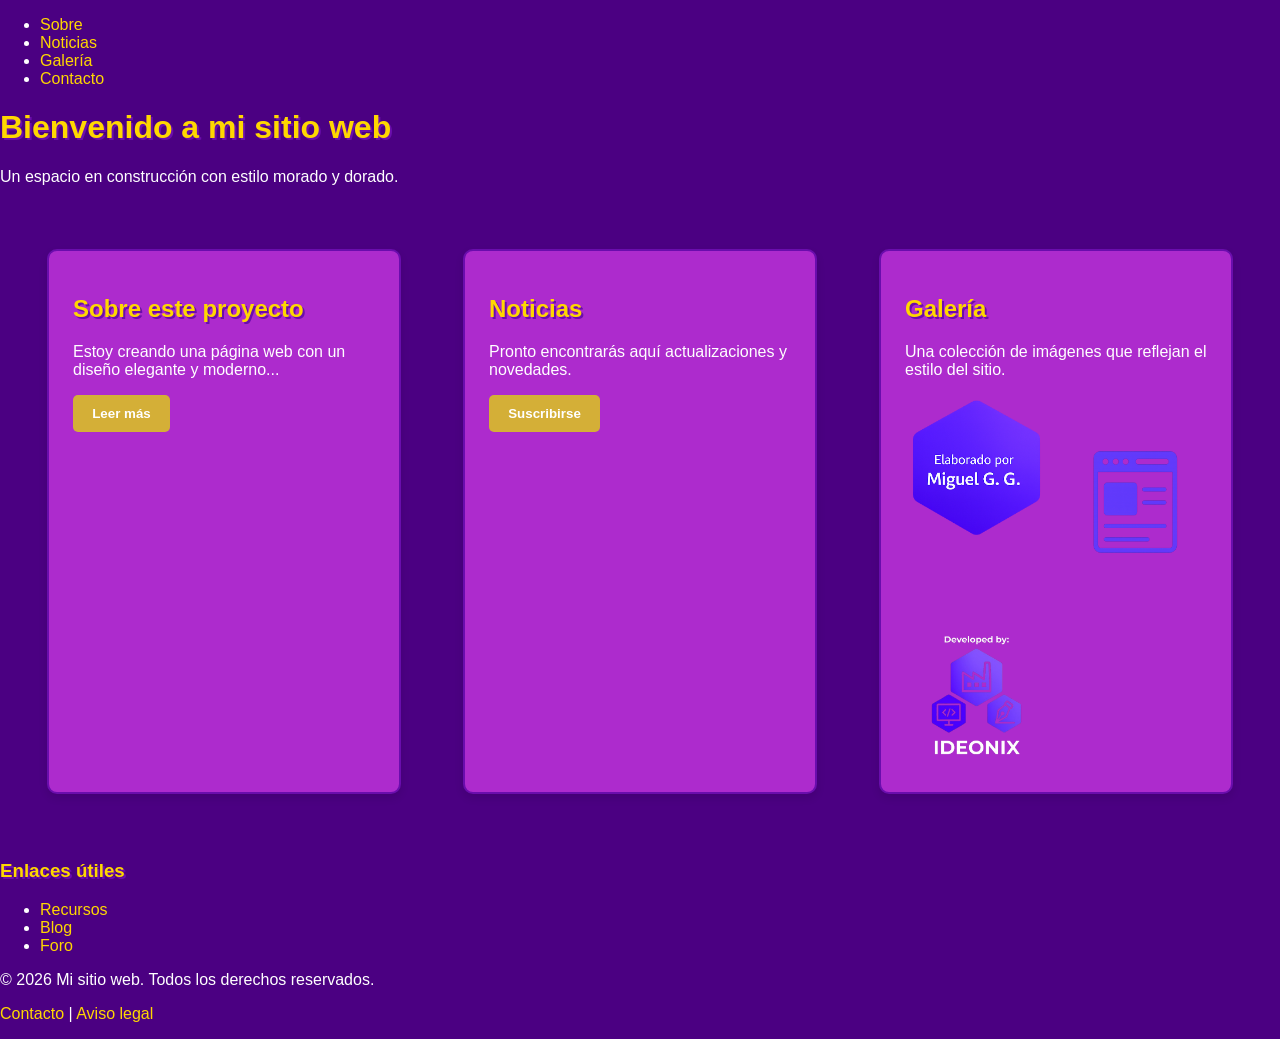
==== index.html @ 53457758 "Grid practica" ====
<!DOCTYPE html>
<html lang="es">
<head>
    <meta charset="UTF-8">
    <title>Mi sitio elegante</title>
    <link rel="stylesheet" href="styles.css">
</head>
<body>
    <!-- Encabezado principal -->
    <header>
        <nav>
            <ul>
                <li><a href="acerca.html">Sobre</a></li>
                <li><a href="noticias.html">Noticias</a></li>
                <li><a href="#galeria">Galería</a></li>
                <li><a href="contacto.html">Contacto</a></li>
            </ul>
        </nav>
        <h1>Bienvenido a mi sitio web</h1>
        <p>Un espacio en construcción con estilo morado y dorado.</p>
    </header>

    <!-- Sección de contenido -->
    <main>
        <main class="grid-container">
    <section class="card">
        <h2>Sobre este proyecto</h2>
        <p>Estoy creando una página web con un diseño elegante y moderno...</p>
        <button>Leer más</button>
    </section>

    <section class="card">
        <h2>Noticias</h2>
        <p>Pronto encontrarás aquí actualizaciones y novedades.</p>
        <button>Suscribirse</button>
    </section>

    <section class="card">
        <h2>Galería</h2>
        <p>Una colección de imágenes que reflejan el estilo del sitio.</p>
        <div class="gallery">
            <img src="/images/img1.png" alt="Imagen elegante 1">
            <img src="/images/img2.png" alt="Imagen elegante 2">
            <img src="/images/img3.png" alt="Imagen elegante 3">
        </div>
    </section>
</main>


        <aside class="sidebar">
            <h3>Enlaces útiles</h3>
            <ul>
                <li><a href="#">Recursos</a></li>
                <li><a href="#">Blog</a></li>
                <li><a href="#">Foro</a></li>
            </ul>
        </aside>
    </main>

    <!-- Pie de página -->
    <footer>
        <p>&copy; 2026 Mi sitio web. Todos los derechos reservados.</p>
        <p><a href="#contacto">Contacto</a> | <a href="#">Aviso legal</a></p>
    </footer>
</body>
</html>
---- styles.css ----
/* Paleta principal */
:root {
  --morado: #6a0dad;
  --morado-oscuro: #4b0082;
  --dorado: #ffd700;
  --dorado-suave: #f5e1a4;
  --blanco: #ffffff;
}

/* Estilo general */
body {
  font-family: 'Segoe UI', sans-serif;
  background: var(--morado-oscuro);
  color: var(--blanco);
  margin: 0;
  padding: 0;
}

/* Encabezados */
h1, h2, h3 {
  color: var(--dorado);
  text-shadow: 2px 2px var(--morado);
}

/* Botones */
button {
  background: var(--morado);
  color: var(--dorado);
  border: 2px solid var(--dorado);
  padding: 10px 20px;
  border-radius: 8px;
  cursor: pointer;
  transition: 0.3s;
}

button:hover {
  background: var(--dorado);
  color: var(--morado-oscuro);
}

/* Tarjetas */
.card {
  background: var(--morado);
  border: 1px solid var(--dorado);
  border-radius: 10px;
  padding: 20px;
  margin: 15px;
  box-shadow: 0 4px 8px rgba(255, 215, 0, 0.3);
}

/* Links */
a {
  color: var(--dorado);
  text-decoration: none;
}

a:hover {
  color: var(--dorado-suave);
  text-decoration: underline;
}

/* Contenedor principal con grid */
.grid-container {
    display: grid;
    grid-template-columns: repeat(auto-fit, minmax(300px, 1fr));
    gap: 2rem;
    padding: 2rem;
    background-color: #4b0082;
}

/* Tarjetas */
.card {
    background-color: #ad2bcd;
    border: 2px solid #6a0dad; /* morado */
    border-radius: 10px;
    padding: 1.5rem;
    box-shadow: 0 4px 8px rgba(0,0,0,0.1);
}

/* Botones */
button {
    background-color: #d4af37; /* dorado */
    color: #fff;
    border: none;
    padding: 0.7rem 1.2rem;
    border-radius: 5px;
    cursor: pointer;
    font-weight: bold;
}

button:hover {
    background-color: #b8860b;
}

/* Galería interna con grid */
.gallery {
    display: grid;
    grid-template-columns: repeat(auto-fit, minmax(120px, 1fr));
    gap: 1rem;
    margin-top: 1rem;
}

.gallery img {
    width: 100%;
    border-radius: 8px;
}

/* Formulario con grid */
.contact-form {
    display: grid;
    grid-template-columns: 1fr 2fr; /* columna para etiquetas y otra más amplia para inputs */
    gap: 1rem 1.5rem;
    align-items: center;
    margin-top: 1rem;
}

/* Etiquetas alineadas a la derecha */
.contact-form label {
    text-align: right;
    font-weight: bold;
    color: #6a0dad; /* morado */
}

/* Inputs y textarea ocupan toda la columna */
.contact-form input,
.contact-form textarea {
    width: 100%;
    padding: 0.6rem;
    border: 1px solid #ccc;
    border-radius: 6px;
    font-family: inherit;
}

/* Botón ocupa las dos columnas */
.contact-form button {
    grid-column: 1 / span 2;
    background-color: #d4af37; /* dorado */
    color: #fff;
    border: none;
    padding: 0.8rem 1.2rem;
    border-radius: 6px;
    cursor: pointer;
    font-weight: bold;
    margin-top: 1rem;
}

.contact-form button:hover {
    background-color: #b8860b;
}
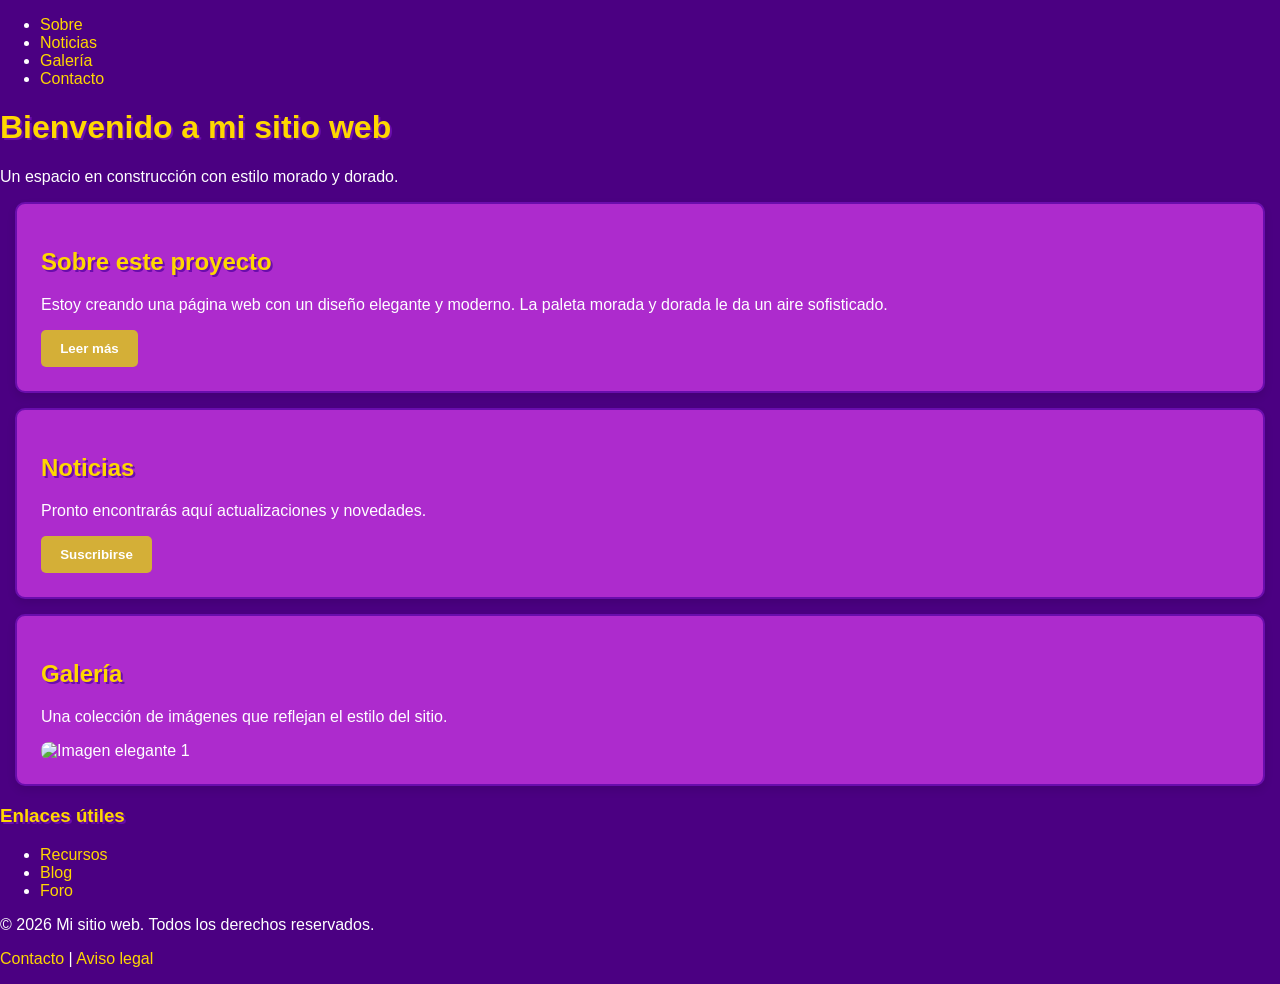
==== commit 2dc3dd4c: "flexbox" ====
--- a/index.html
+++ b/index.html
@@ -10,10 +10,10 @@
     <header>
         <nav>
             <ul>
-                <li><a href="acerca.html">Sobre</a></li>
-                <li><a href="noticias.html">Noticias</a></li>
+                <li><a href="#sobre">Sobre</a></li>
+                <li><a href="#noticias">Noticias</a></li>
                 <li><a href="#galeria">Galería</a></li>
-                <li><a href="contacto.html">Contacto</a></li>
+                <li><a href="#contacto">Contacto</a></li>
             </ul>
         </nav>
         <h1>Bienvenido a mi sitio web</h1>
@@ -22,30 +22,26 @@
 
     <!-- Sección de contenido -->
     <main>
-        <main class="grid-container">
-    <section class="card">
-        <h2>Sobre este proyecto</h2>
-        <p>Estoy creando una página web con un diseño elegante y moderno...</p>
-        <button>Leer más</button>
-    </section>
+        <section id="sobre" class="card">
+            <h2>Sobre este proyecto</h2>
+            <p>Estoy creando una página web con un diseño elegante y moderno. 
+               La paleta morada y dorada le da un aire sofisticado.</p>
+            <button>Leer más</button>
+        </section>
 
-    <section class="card">
-        <h2>Noticias</h2>
-        <p>Pronto encontrarás aquí actualizaciones y novedades.</p>
-        <button>Suscribirse</button>
-    </section>
+        <section id="noticias" class="card">
+            <h2>Noticias</h2>
+            <p>Pronto encontrarás aquí actualizaciones y novedades.</p>
+            <button>Suscribirse</button>
+        </section>
 
-    <section class="card">
-        <h2>Galería</h2>
-        <p>Una colección de imágenes que reflejan el estilo del sitio.</p>
-        <div class="gallery">
-            <img src="/images/img1.png" alt="Imagen elegante 1">
-            <img src="/images/img2.png" alt="Imagen elegante 2">
-            <img src="/images/img3.png" alt="Imagen elegante 3">
-        </div>
-    </section>
-</main>
-
+        <section id="galeria" class="card">
+            <h2>Galería</h2>
+            <p>Una colección de imágenes que reflejan el estilo del sitio.</p>
+            <div class="gallery">
+                <img src="img1.png" alt="Imagen elegante 1">
+            </div>
+        </section>
 
         <aside class="sidebar">
             <h3>Enlaces útiles</h3>
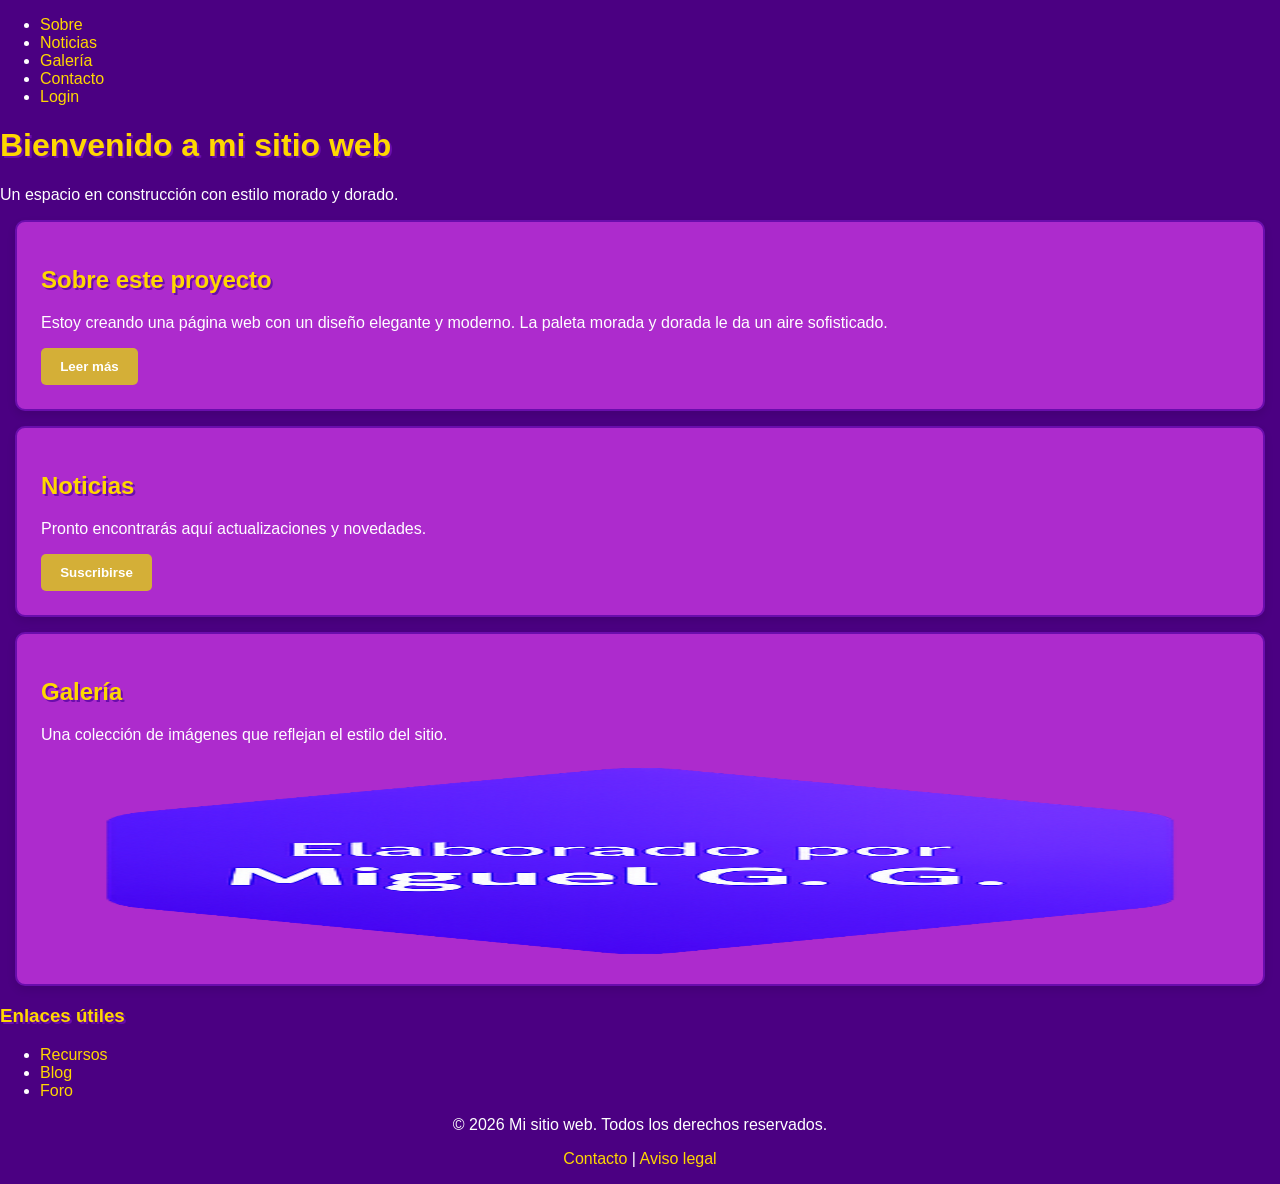
==== commit 87c3c8a6: "Borrador" ====
--- a/index.html
+++ b/index.html
@@ -10,10 +10,11 @@
     <header>
         <nav>
             <ul>
-                <li><a href="#sobre">Sobre</a></li>
-                <li><a href="#noticias">Noticias</a></li>
+                <li><a href="acerca.html">Sobre</a></li>
+                <li><a href="noticias.html">Noticias</a></li>
                 <li><a href="#galeria">Galería</a></li>
-                <li><a href="#contacto">Contacto</a></li>
+                <li><a href="contacto.html">Contacto</a></li>
+                <li><a href="login.html">Login</a></li>
             </ul>
         </nav>
         <h1>Bienvenido a mi sitio web</h1>
@@ -39,7 +40,7 @@
             <h2>Galería</h2>
             <p>Una colección de imágenes que reflejan el estilo del sitio.</p>
             <div class="gallery">
-                <img src="img1.png" alt="Imagen elegante 1">
+                <img src="/images/img1.png" alt="Imagen elegante 1" height="200px">
             </div>
         </section>
 
@@ -54,9 +55,11 @@
     </main>
 
     <!-- Pie de página -->
+    <center>
     <footer>
         <p>&copy; 2026 Mi sitio web. Todos los derechos reservados.</p>
-        <p><a href="#contacto">Contacto</a> | <a href="#">Aviso legal</a></p>
+        <p><a href="contacto.html">Contacto</a> | <a href="#">Aviso legal</a></p>
     </footer>
+    </center>
 </body>
 </html>
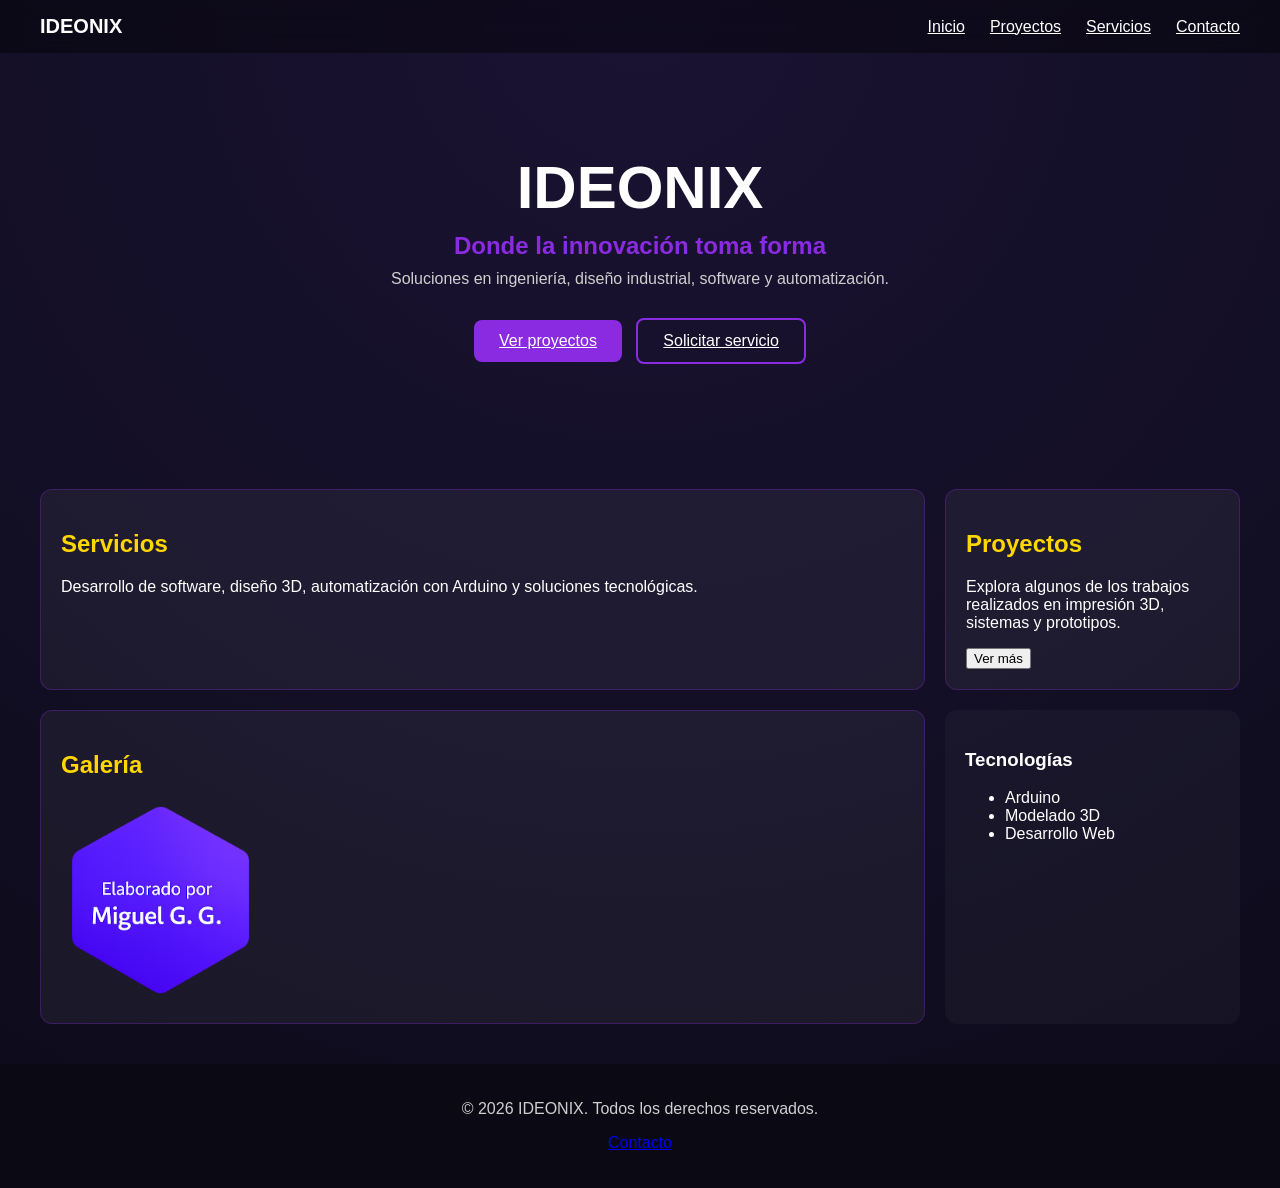
==== commit bc92a408: "Cambios necesarios 1 Sensei ya lo enfoque mas a algo en concreto" ====
--- a/index.html
+++ b/index.html
@@ -2,64 +2,74 @@
 <html lang="es">
 <head>
     <meta charset="UTF-8">
-    <title>Mi sitio elegante</title>
+    <title>IDEONIX</title>
     <link rel="stylesheet" href="styles.css">
+    <link rel="icon" href="/images/icono.png" type="image/x-icon">
 </head>
 <body>
-    <!-- Encabezado principal -->
-    <header>
-        <nav>
-            <ul>
-                <li><a href="acerca.html">Sobre</a></li>
-                <li><a href="noticias.html">Noticias</a></li>
-                <li><a href="#galeria">Galería</a></li>
-                <li><a href="contacto.html">Contacto</a></li>
-                <li><a href="login.html">Login</a></li>
-            </ul>
-        </nav>
-        <h1>Bienvenido a mi sitio web</h1>
-        <p>Un espacio en construcción con estilo morado y dorado.</p>
-    </header>
 
-    <!-- Sección de contenido -->
-    <main>
-        <section id="sobre" class="card">
-            <h2>Sobre este proyecto</h2>
-            <p>Estoy creando una página web con un diseño elegante y moderno. 
-               La paleta morada y dorada le da un aire sofisticado.</p>
-            <button>Leer más</button>
-        </section>
+<!-- NAVBAR -->
+<header class="navbar">
+    <div class="logo">IDEONIX</div>
+    <nav>
+        <ul>
+            <li><a href="#">Inicio</a></li>
+            <li><a href="#proyectos">Proyectos</a></li>
+            <li><a href="#servicios">Servicios</a></li>
+            <li><a href="#contacto">Contacto</a></li>
+        </ul>
+    </nav>
+</header>
 
-        <section id="noticias" class="card">
-            <h2>Noticias</h2>
-            <p>Pronto encontrarás aquí actualizaciones y novedades.</p>
-            <button>Suscribirse</button>
-        </section>
+<!-- HERO -->
+<section class="hero">
+    <h1>IDEONIX</h1>
+    <h2>Donde la innovación toma forma</h2>
+    <p>Soluciones en ingeniería, diseño industrial, software y automatización.</p>
+    
+    <div class="cta">
+        <a href="#proyectos" class="btn">Ver proyectos</a>
+        <a href="#contacto" class="btn btn-outline">Solicitar servicio</a>
+    </div>
+</section>
 
-        <section id="galeria" class="card">
-            <h2>Galería</h2>
-            <p>Una colección de imágenes que reflejan el estilo del sitio.</p>
-            <div class="gallery">
-                <img src="/images/img1.png" alt="Imagen elegante 1" height="200px">
-            </div>
-        </section>
+<!-- CONTENIDO -->
+<main>
 
-        <aside class="sidebar">
-            <h3>Enlaces útiles</h3>
-            <ul>
-                <li><a href="#">Recursos</a></li>
-                <li><a href="#">Blog</a></li>
-                <li><a href="#">Foro</a></li>
-            </ul>
-        </aside>
-    </main>
+    <section id="servicios" class="card">
+        <h2>Servicios</h2>
+        <p>Desarrollo de software, diseño 3D, automatización con Arduino y soluciones tecnológicas.</p>
+    </section>
 
-    <!-- Pie de página -->
-    <center>
-    <footer>
-        <p>&copy; 2026 Mi sitio web. Todos los derechos reservados.</p>
-        <p><a href="contacto.html">Contacto</a> | <a href="#">Aviso legal</a></p>
-    </footer>
-    </center>
+    <section id="proyectos" class="card">
+        <h2>Proyectos</h2>
+        <p>Explora algunos de los trabajos realizados en impresión 3D, sistemas y prototipos.</p>
+        <button>Ver más</button>
+    </section>
+
+    <section id="galeria" class="card">
+        <h2>Galería</h2>
+        <div class="gallery">
+            <img src="/images/img1.png" alt="Proyecto 1" height="200px">
+        </div>
+    </section>
+
+    <aside class="sidebar">
+        <h3>Tecnologías</h3>
+        <ul>
+            <li>Arduino</li>
+            <li>Modelado 3D</li>
+            <li>Desarrollo Web</li>
+        </ul>
+    </aside>
+
+</main>
+
+<!-- FOOTER -->
+<footer>
+    <p>&copy; 2026 IDEONIX. Todos los derechos reservados.</p>
+    <p><a href="#contacto">Contacto</a></p>
+</footer>
+
 </body>
 </html>
--- a/styles.css
+++ b/styles.css
@@ -1,149 +1,159 @@
-/* Paleta principal */
+/* PALETA */
 :root {
   --morado: #6a0dad;
-  --morado-oscuro: #4b0082;
+  --morado-oscuro: #0d0b1a;
+  --morado-neon: #8a2be2;
   --dorado: #ffd700;
-  --dorado-suave: #f5e1a4;
   --blanco: #ffffff;
+  --gris: #cfcfcf;
 }
 
-/* Estilo general */
+/* GENERAL */
 body {
   font-family: 'Segoe UI', sans-serif;
-  background: var(--morado-oscuro);
+  background: radial-gradient(circle at top, #1a1333, #0d0b1a);
   color: var(--blanco);
   margin: 0;
-  padding: 0;
 }
 
-/* Encabezados */
-h1, h2, h3 {
-  color: var(--dorado);
-  text-shadow: 2px 2px var(--morado);
+/* NAVBAR */
+.navbar {
+  display: flex;
+  justify-content: space-between;
+  align-items: center;
+  padding: 15px 40px;
+  background: rgba(0, 0, 0, 0.4);
+  backdrop-filter: blur(10px);
 }
 
-/* Botones */
-button {
-  background: var(--morado);
-  color: var(--dorado);
-  border: 2px solid var(--dorado);
-  padding: 10px 20px;
-  border-radius: 8px;
-  cursor: pointer;
+.navbar .logo {
+  font-weight: bold;
+  font-size: 20px;
+  color: var(--blanco);
+}
+
+.navbar ul {
+  list-style: none;
+  display: flex;
+  gap: 25px;
+  margin: 0;
+}
+
+.navbar a {
+  color: var(--blanco);
   transition: 0.3s;
 }
 
-button:hover {
+.navbar a:hover {
+  color: var(--morado-neon);
+}
+
+/* HERO */
+.hero {
+  text-align: center;
+  padding: 100px 20px 80px;
+}
+
+.hero h1 {
+  font-size: 60px;
+  margin: 0;
+  color: var(--blanco);
+}
+
+.hero h2 {
+  color: var(--morado-neon);
+  margin: 10px 0;
+}
+
+.hero p {
+  color: var(--gris);
+  max-width: 600px;
+  margin: 0 auto 25px;
+}
+
+/* BOTONES */
+.btn {
+  display: inline-block;
+  background: var(--morado-neon);
+  color: white;
+  padding: 12px 25px;
+  border-radius: 8px;
+  margin: 5px;
+  transition: 0.3s;
+}
+
+.btn:hover {
   background: var(--dorado);
   color: var(--morado-oscuro);
 }
 
-/* Tarjetas */
-.card {
-  background: var(--morado);
-  border: 1px solid var(--dorado);
-  border-radius: 10px;
-  padding: 20px;
-  margin: 15px;
-  box-shadow: 0 4px 8px rgba(255, 215, 0, 0.3);
+.btn-outline {
+  border: 2px solid var(--morado-neon);
+  background: transparent;
 }
 
-/* Links */
-a {
-  color: var(--dorado);
-  text-decoration: none;
+.btn-outline:hover {
+  background: var(--morado-neon);
 }
 
-a:hover {
-  color: var(--dorado-suave);
-  text-decoration: underline;
+/* MAIN */
+main {
+  display: grid;
+  grid-template-columns: 3fr 1fr;
+  padding: 40px;
+  gap: 20px;
 }
 
-/* Contenedor principal con grid */
-.grid-container {
-    display: grid;
-    grid-template-columns: repeat(auto-fit, minmax(300px, 1fr));
-    gap: 2rem;
-    padding: 2rem;
-    background-color: #4b0082;
+/* TARJETAS */
+.card {
+  background: rgba(255, 255, 255, 0.05);
+  border: 1px solid rgba(138, 43, 226, 0.3);
+  border-radius: 12px;
+  padding: 20px;
+  transition: 0.3s;
 }
 
-/* Tarjetas */
-.card {
-    background-color: #ad2bcd;
-    border: 2px solid #6a0dad; /* morado */
-    border-radius: 10px;
-    padding: 1.5rem;
-    box-shadow: 0 4px 8px rgba(0,0,0,0.1);
+.card:hover {
+  transform: translateY(-5px);
+  box-shadow: 0 0 20px rgba(138, 43, 226, 0.4);
 }
 
-/* Botones */
-button {
-    background-color: #d4af37; /* dorado */
-    color: #fff;
-    border: none;
-    padding: 0.7rem 1.2rem;
-    border-radius: 5px;
-    cursor: pointer;
-    font-weight: bold;
+.card h2 {
+  color: var(--dorado);
 }
 
-button:hover {
-    background-color: #b8860b;
+/* SIDEBAR */
+.sidebar {
+  background: rgba(255, 255, 255, 0.03);
+  padding: 20px;
+  border-radius: 12px;
 }
 
-/* Galería interna con grid */
-.gallery {
-    display: grid;
-    grid-template-columns: repeat(auto-fit, minmax(120px, 1fr));
-    gap: 1rem;
-    margin-top: 1rem;
+/* GALERÍA */
+.gallery img {
+  border-radius: 10px;
+  transition: 0.3s;
 }
 
-.gallery img {
-    width: 100%;
-    border-radius: 8px;
+.gallery img:hover {
+  transform: scale(1.05);
 }
 
-/* Formulario con grid */
-.contact-form {
-    display: grid;
-    grid-template-columns: 1fr 2fr; /* columna para etiquetas y otra más amplia para inputs */
-    gap: 1rem 1.5rem;
-    align-items: center;
-    margin-top: 1rem;
+/* FOOTER */
+footer {
+  text-align: center;
+  padding: 20px;
+  background: #0a0914;
+  color: var(--gris);
 }
 
-/* Etiquetas alineadas a la derecha */
-.contact-form label {
-    text-align: right;
-    font-weight: bold;
-    color: #6a0dad; /* morado */
-}
+/* RESPONSIVE */
+@media (max-width: 768px) {
+  main {
+    grid-template-columns: 1fr;
+  }
 
-/* Inputs y textarea ocupan toda la columna */
-.contact-form input,
-.contact-form textarea {
-    width: 100%;
-    padding: 0.6rem;
-    border: 1px solid #ccc;
-    border-radius: 6px;
-    font-family: inherit;
-}
-
-/* Botón ocupa las dos columnas */
-.contact-form button {
-    grid-column: 1 / span 2;
-    background-color: #d4af37; /* dorado */
-    color: #fff;
-    border: none;
-    padding: 0.8rem 1.2rem;
-    border-radius: 6px;
-    cursor: pointer;
-    font-weight: bold;
-    margin-top: 1rem;
-}
-
-.contact-form button:hover {
-    background-color: #b8860b;
+  .hero h1 {
+    font-size: 40px;
+  }
 }
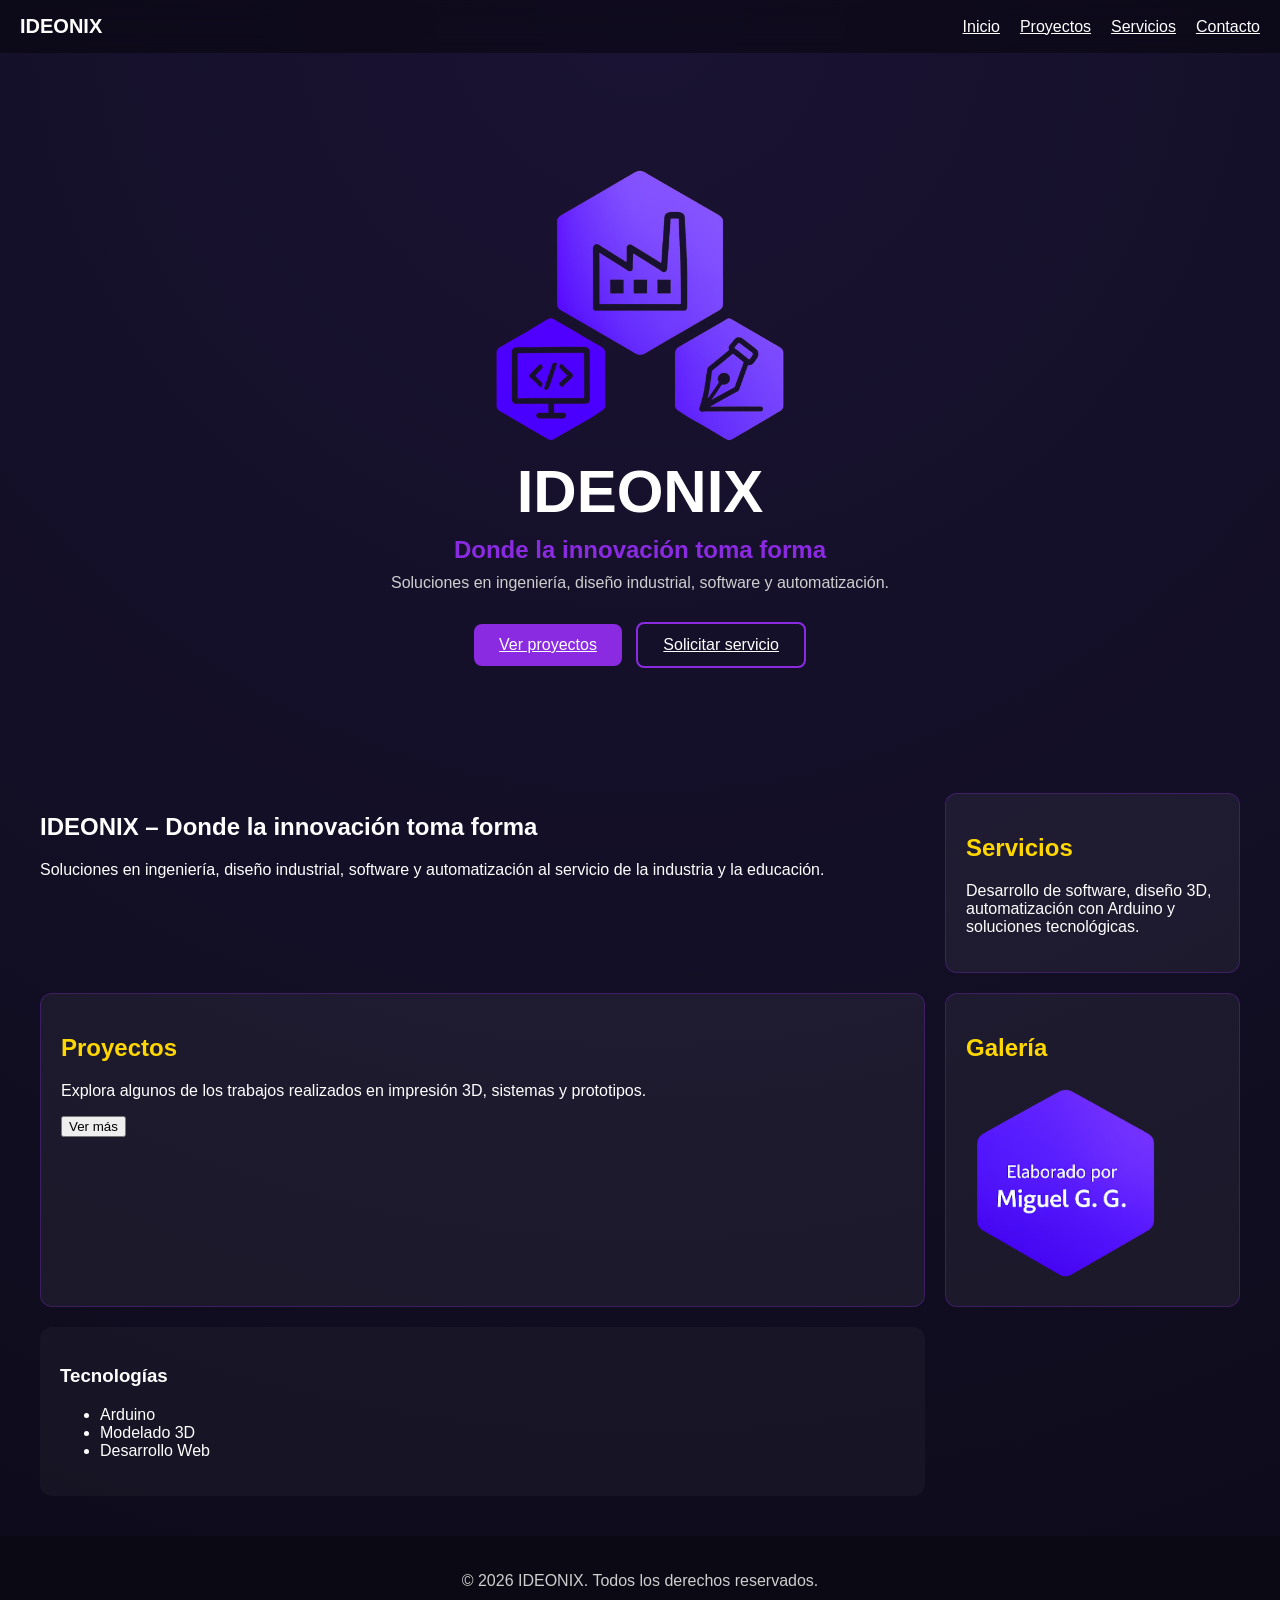
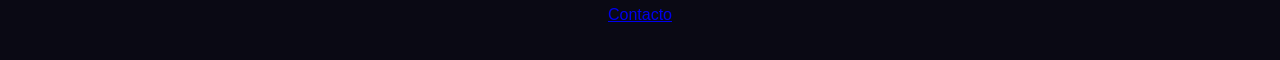
==== commit b8936d0d: "Ajustes" ====
--- a/index.html
+++ b/index.html
@@ -4,25 +4,31 @@
     <meta charset="UTF-8">
     <title>IDEONIX</title>
     <link rel="stylesheet" href="styles.css">
-    <link rel="icon" href="/images/icono.png" type="image/x-icon">
+    <link rel="icon" href="images/icono.png" type="image/x-icon">
 </head>
 <body>
 
 <!-- NAVBAR -->
 <header class="navbar">
     <div class="logo">IDEONIX</div>
-    <nav>
+
+    <button class="menu-toggle" id="menu-toggle">
+        ☰
+    </button>
+
+    <nav id="nav-menu">
         <ul>
-            <li><a href="#">Inicio</a></li>
-            <li><a href="#proyectos">Proyectos</a></li>
-            <li><a href="#servicios">Servicios</a></li>
-            <li><a href="#contacto">Contacto</a></li>
+            <li><a href="index.html">Inicio</a></li>
+            <li><a href="index.html#proyectos">Proyectos</a></li>
+            <li><a href="index.html#servicios">Servicios</a></li>
+            <li><a href="contacto.html">Contacto</a></li>
         </ul>
     </nav>
 </header>
 
 <!-- HERO -->
 <section class="hero">
+    <img src="images/icono.png" class="icon-main">
     <h1>IDEONIX</h1>
     <h2>Donde la innovación toma forma</h2>
     <p>Soluciones en ingeniería, diseño industrial, software y automatización.</p>
@@ -36,6 +42,11 @@
 <!-- CONTENIDO -->
 <main>
 
+    <section id="servicios" class="info">
+        <h2>IDEONIX – Donde la innovación toma forma</h2>
+        <p>Soluciones en ingeniería, diseño industrial, software y automatización al servicio de la industria y la educación.</p>
+    </section>
+    
     <section id="servicios" class="card">
         <h2>Servicios</h2>
         <p>Desarrollo de software, diseño 3D, automatización con Arduino y soluciones tecnológicas.</p>
--- a/styles.css
+++ b/styles.css
@@ -48,6 +48,56 @@
   color: var(--morado-neon);
 }
 
+.navbar {
+  display: flex;
+  justify-content: space-between;
+  align-items: center;
+  padding: 15px 20px;
+}
+
+.navbar ul {
+  display: flex;
+  gap: 20px;
+  list-style: none;
+}
+
+/* BOTÓN HAMBURGUESA */
+.menu-toggle {
+  display: none;
+  font-size: 25px;
+  background: none;
+  border: none;
+  color: white;
+  cursor: pointer;
+}
+
+/* MOBILE */
+@media (max-width: 768px) {
+  .menu-toggle {
+    display: block;
+  }
+
+  #nav-menu {
+    position: absolute;
+    top: 60px;
+    right: 0;
+    background: #0d0b1a;
+    width: 200px;
+    display: none;
+    flex-direction: column;
+    padding: 20px;
+  }
+
+  #nav-menu ul {
+    flex-direction: column;
+    gap: 15px;
+  }
+
+  #nav-menu.active {
+    display: flex;
+  }
+}
+
 /* HERO */
 .hero {
   text-align: center;
@@ -147,6 +197,11 @@
   color: var(--gris);
 }
 
+/* IMAGENES*/
+.icon-main {
+  height: 300px;
+}
+
 /* RESPONSIVE */
 @media (max-width: 768px) {
   main {
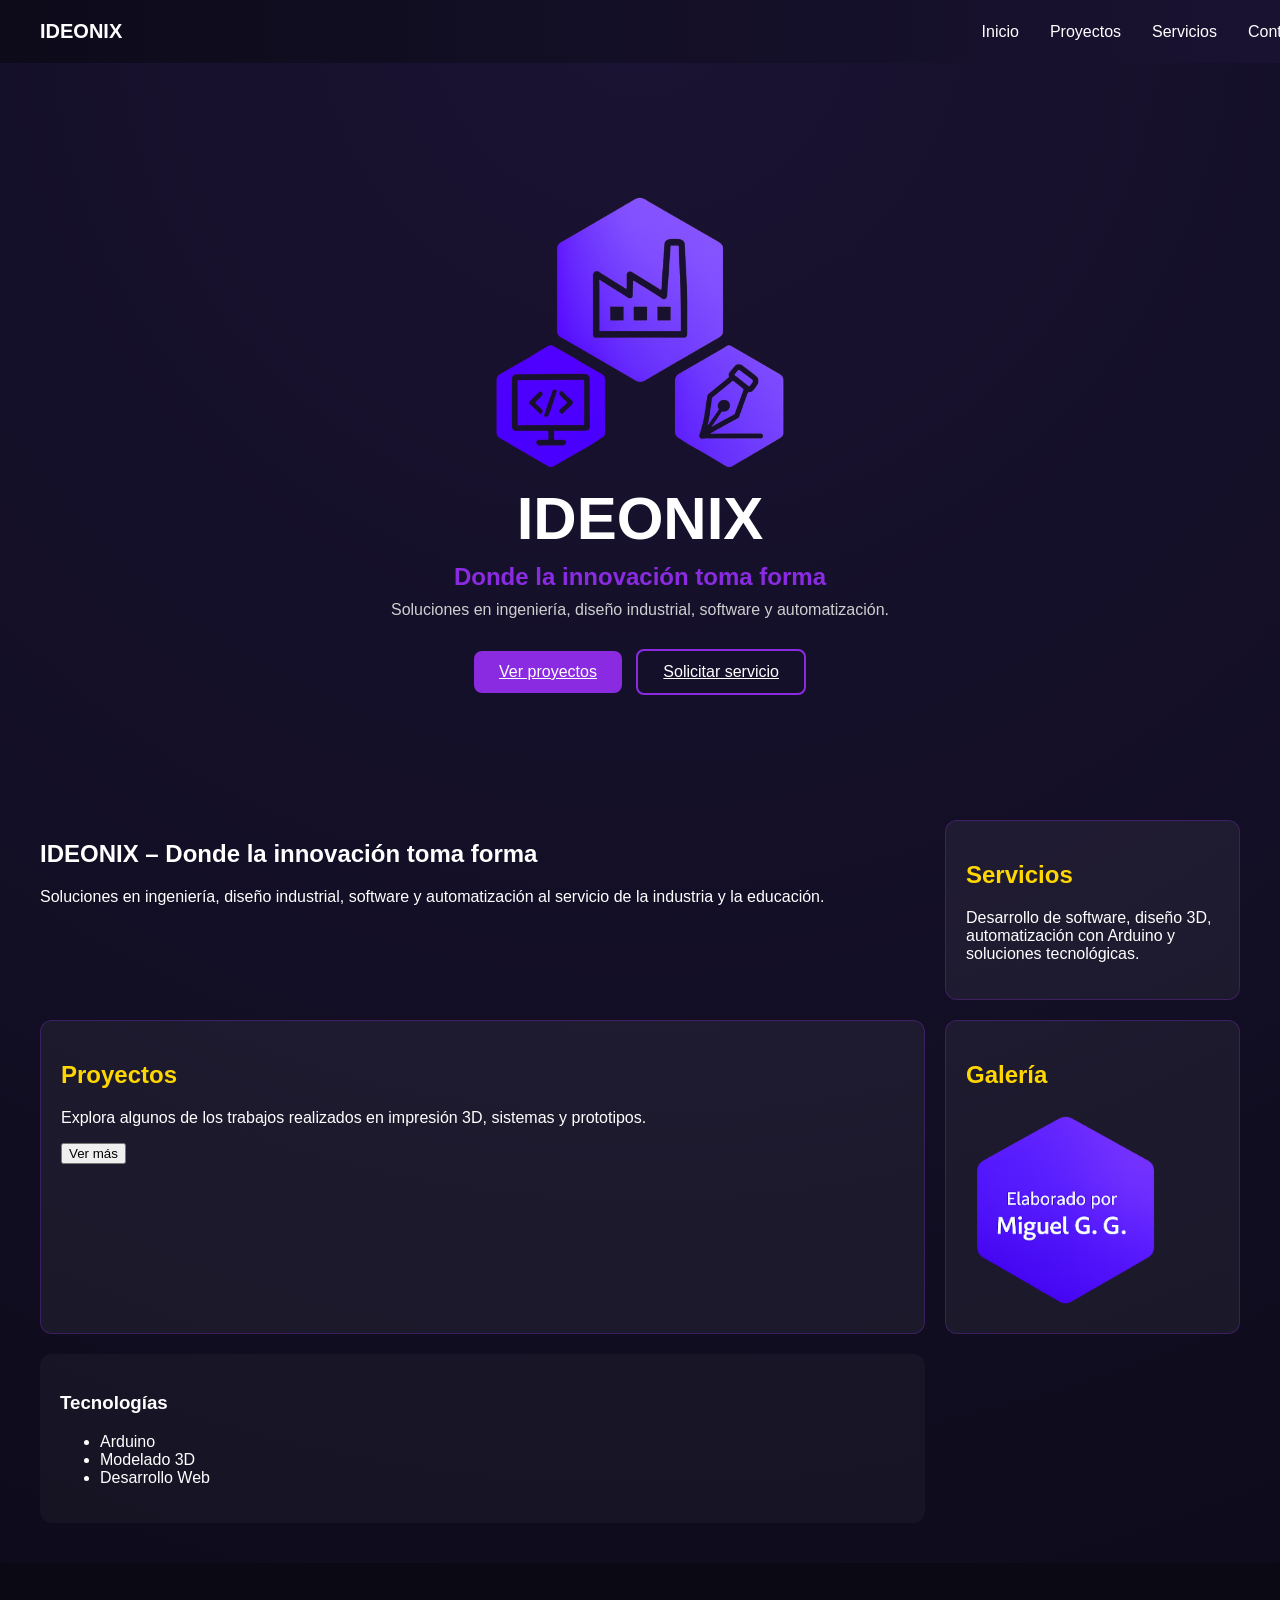
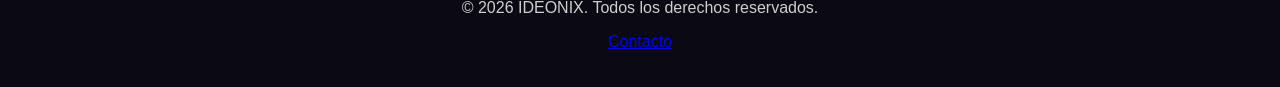
==== commit f892571c: "Cambios" ====
--- a/index.html
+++ b/index.html
@@ -82,5 +82,7 @@
     <p><a href="#contacto">Contacto</a></p>
 </footer>
 
+<script src="nav.js" defer></script>
+
 </body>
 </html>
--- a/styles.css
+++ b/styles.css
@@ -14,6 +14,7 @@
   background: radial-gradient(circle at top, #1a1333, #0d0b1a);
   color: var(--blanco);
   margin: 0;
+  padding-top: 80px;
 }
 
 /* NAVBAR */
@@ -21,44 +22,55 @@
   display: flex;
   justify-content: space-between;
   align-items: center;
-  padding: 15px 40px;
-  background: rgba(0, 0, 0, 0.4);
+
+  position: fixed;
+  top: 0;
+  left: 0;
+  width: 100%;
+  z-index: 1000;
+
+  padding: 20px 40px; /* mejor margen lateral */
+
+  background: linear-gradient(to right, #0d0b1a, #1a1333);
   backdrop-filter: blur(10px);
 }
 
+/* CONTENEDOR INTERNO (opcional pero pro) */
+.navbar .nav-container {
+  display: flex;
+  justify-content: space-between;
+  align-items: center;
+  width: 100%;
+  max-width: 1200px;
+  margin: 0 auto;
+}
+
+/* LOGO */
 .navbar .logo {
   font-weight: bold;
   font-size: 20px;
   color: var(--blanco);
 }
 
+/* MENÚ */
 .navbar ul {
   list-style: none;
   display: flex;
-  gap: 25px;
+  gap: 15px; /* espacio equilibrado */
   margin: 0;
-}
-
+  padding: 0;
+}
+
+/* LINKS */
 .navbar a {
   color: var(--blanco);
+  text-decoration: none;
+  padding: 5px 8px; /* mejora área clickable */
   transition: 0.3s;
 }
 
 .navbar a:hover {
   color: var(--morado-neon);
-}
-
-.navbar {
-  display: flex;
-  justify-content: space-between;
-  align-items: center;
-  padding: 15px 20px;
-}
-
-.navbar ul {
-  display: flex;
-  gap: 20px;
-  list-style: none;
 }
 
 /* BOTÓN HAMBURGUESA */
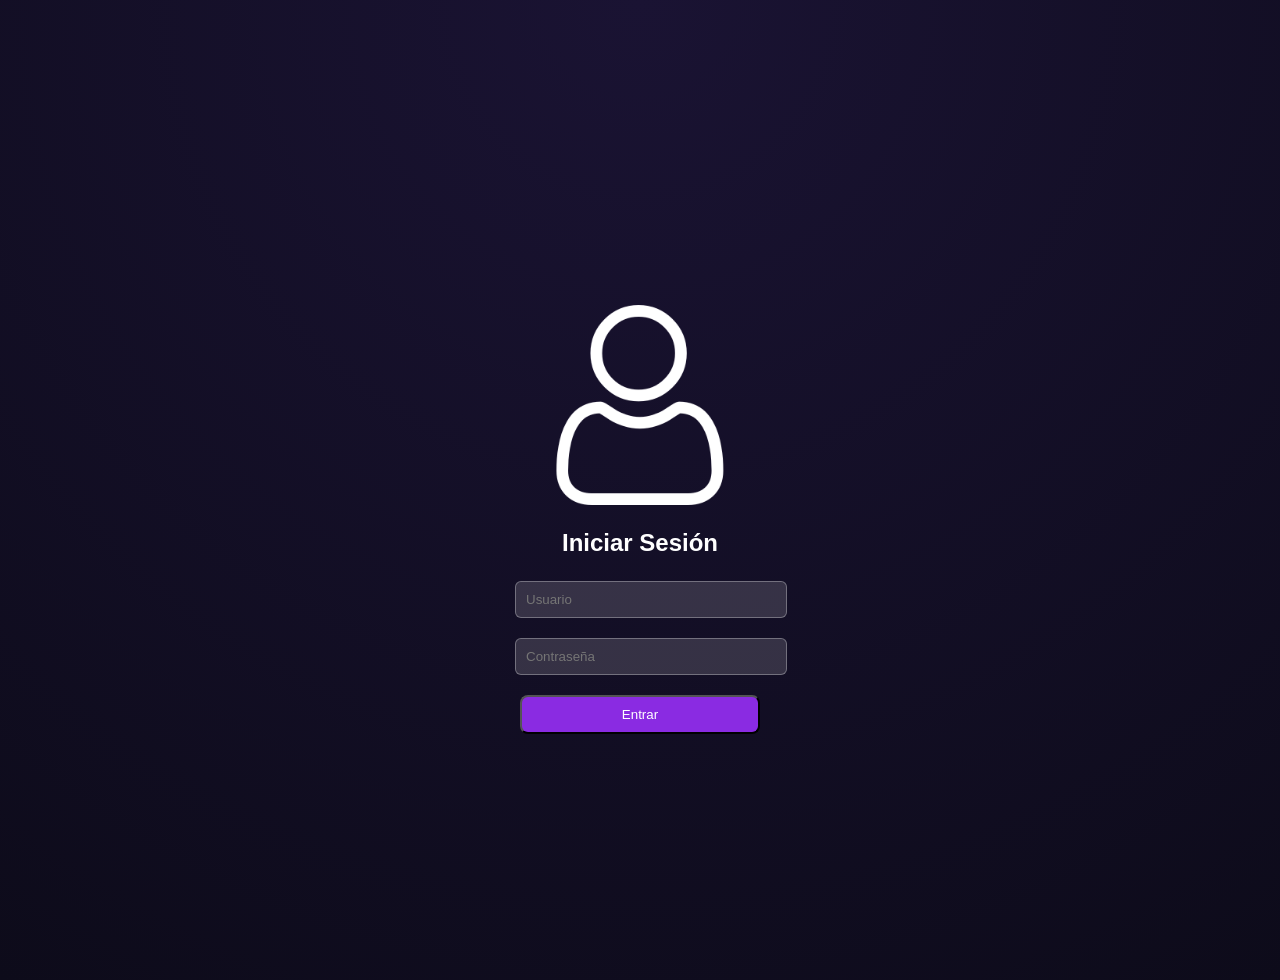
==== commit 88613c50: "Avance" ====
--- a/index.html
+++ b/index.html
@@ -1,88 +1,52 @@
 <!DOCTYPE html>
 <html lang="es">
+
 <head>
-    <meta charset="UTF-8">
-    <title>IDEONIX</title>
-    <link rel="stylesheet" href="styles.css">
-    <link rel="icon" href="images/icono.png" type="image/x-icon">
+  <meta charset="UTF-8">
+  <title>Login</title>
+  <link rel="stylesheet" href="Styles/Index.css">
 </head>
+
 <body>
+  <div class="login-container">
+    <img class="icono-usuario" src="images/usuario icono.jpg" alt="">
+    <h2>Iniciar Sesión</h2>
+    <form id="loginForm">
+      <input type="text" id="usuario" placeholder="Usuario" required>
+      <input type="password" id="password" placeholder="Contraseña" required>
+      <button type="submit">Entrar</button>
+    </form>
 
-<!-- NAVBAR -->
-<header class="navbar">
-    <div class="logo">IDEONIX</div>
+    <p id="mensaje"></p>
+    <button id="btnContinuar" style="display:none;"
+  onclick="window.location.href='inicio.html'">
+  Continuar
+</button>
+  </div>
 
-    <button class="menu-toggle" id="menu-toggle">
-        ☰
-    </button>
+  <script>
+    document.getElementById("loginForm").addEventListener("submit", function (e) {
+      e.preventDefault(); // evita envío
 
-    <nav id="nav-menu">
-        <ul>
-            <li><a href="index.html">Inicio</a></li>
-            <li><a href="index.html#proyectos">Proyectos</a></li>
-            <li><a href="index.html#servicios">Servicios</a></li>
-            <li><a href="contacto.html">Contacto</a></li>
-        </ul>
-    </nav>
-</header>
+      const usuario = document.getElementById("usuario").value;
+      const password = document.getElementById("password").value;
+      const mensaje = document.getElementById("mensaje");
+      const boton = document.getElementById("btnContinuar");
 
-<!-- HERO -->
-<section class="hero">
-    <img src="images/icono.png" class="icon-main">
-    <h1>IDEONIX</h1>
-    <h2>Donde la innovación toma forma</h2>
-    <p>Soluciones en ingeniería, diseño industrial, software y automatización.</p>
-    
-    <div class="cta">
-        <a href="#proyectos" class="btn">Ver proyectos</a>
-        <a href="#contacto" class="btn btn-outline">Solicitar servicio</a>
-    </div>
-</section>
+      if (usuario === "sensei" && password === "1234") {
+        mensaje.style.color = "green";
+        mensaje.textContent = "Acceso correcto";
 
-<!-- CONTENIDO -->
-<main>
+        boton.style.display = "block";
+      } else {
+        mensaje.style.color = "red";
+        mensaje.textContent = "Usuario o contraseña incorrectos";
 
-    <section id="servicios" class="info">
-        <h2>IDEONIX – Donde la innovación toma forma</h2>
-        <p>Soluciones en ingeniería, diseño industrial, software y automatización al servicio de la industria y la educación.</p>
-    </section>
-    
-    <section id="servicios" class="card">
-        <h2>Servicios</h2>
-        <p>Desarrollo de software, diseño 3D, automatización con Arduino y soluciones tecnológicas.</p>
-    </section>
-
-    <section id="proyectos" class="card">
-        <h2>Proyectos</h2>
-        <p>Explora algunos de los trabajos realizados en impresión 3D, sistemas y prototipos.</p>
-        <button>Ver más</button>
-    </section>
-
-    <section id="galeria" class="card">
-        <h2>Galería</h2>
-        <div class="gallery">
-            <img src="/images/img1.png" alt="Proyecto 1" height="200px">
-        </div>
-    </section>
-
-    <aside class="sidebar">
-        <h3>Tecnologías</h3>
-        <ul>
-            <li>Arduino</li>
-            <li>Modelado 3D</li>
-            <li>Desarrollo Web</li>
-        </ul>
-    </aside>
-
-</main>
-
-<!-- FOOTER -->
-<footer>
-    <p>&copy; 2026 IDEONIX. Todos los derechos reservados.</p>
-    <p><a href="#contacto">Contacto</a></p>
-</footer>
-
-<script src="nav.js" defer></script>
+        boton.style.display = "none";
+      }
+    });
+  </script>
 
 </body>
+
 </html>
--- a/Styles/Index.css
+++ b/Styles/Index.css
@@ -0,0 +1,73 @@
+/* PALETA */
+:root {
+  --morado: #6a0dad;
+  --morado-oscuro: #0d0b1a;
+  --morado-neon: #8a2be2;
+  --dorado: #ffd700;
+  --blanco: #ffffff;
+  --gris: #cfcfcf;
+}
+
+/* GENERAL */
+body {
+  font-family: 'Segoe UI', sans-serif;
+  background: radial-gradient(circle at top, #1a1333, #0d0b1a);
+  color: var(--blanco);
+  margin: 0;
+  padding-top: 80px;
+}
+
+form {
+  display: flex;
+  flex-direction: column; /* los pone uno debajo de otro */
+  gap: 10px;              /* espacio entre inputs y botón */
+  width: 250px;           /* opcional para que no se estire raro */
+}
+
+body {
+  margin: 0;
+  height: 100vh;
+  display: flex;
+  justify-content: center; /* horizontal */
+  align-items: center;     /* vertical */
+  background: #f2f2f2;     /* opcional */
+}
+
+.login-container {
+  text-align: center;
+  flex-direction: column;
+}
+
+form input{
+  width: 100%;
+  padding: 10px;
+  margin: 5px 0;
+  border: 1px solid rgba(255,255,255,0.3);
+  border-radius: 6px;
+  background: rgba(255,255,255,0.15);
+  color: white;
+  outline: none;
+}
+
+button {
+  display: inline-block;
+    background: var(--morado-neon);
+    color: white;
+    padding: 10px;
+    border-radius: 8px;
+    margin: 5px;
+    transition: 0.3s;
+    
+}
+
+body {
+    font-family: 'Segoe UI', sans-serif;
+    background: radial-gradient(circle at top, #1a1333, #0d0b1a);
+    color: var(--blanco);
+    margin: 0;
+    padding-top: 80px;
+}
+
+img {
+  height: 200px;
+}
